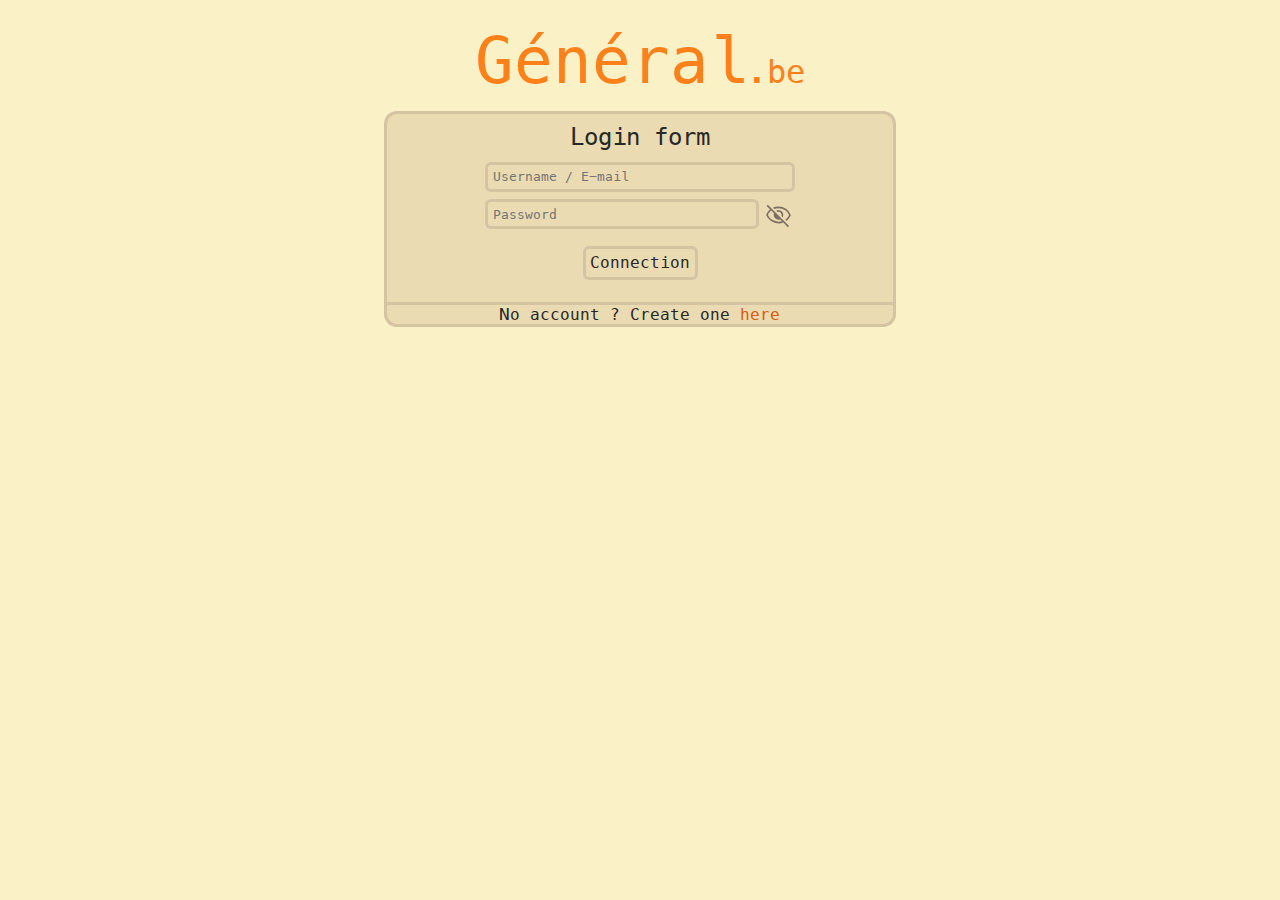
==== html/index.html @ 3c8a01a9 "initial commit" ====
<script>
    var formType = localStorage.getItem("formType");

    console.log(formType);

    if (localStorage.getItem("formType") === null) {
        localStorage.setItem("formType", "login");
    }

    function setForm() {
        var formType = localStorage.getItem("formType");

        if (formType === "login" ) {
            document.getElementById('login').style.display = 'flex';
            document.getElementById('create').style.display = 'none';
            document.getElementById('footer').textContent = 'No account ? Create one';
        } else if (formType === "createAccount" ) {
            document.getElementById('login').style.display = 'none';
            document.getElementById('create').style.display = 'flex';
            document.getElementById('footer').textContent = 'Already create an account ? Login';
        }
    }

    function switchForm() {
        var formType = localStorage.getItem("formType");

        if (formType === "login" ) {
            document.getElementById('login').style.display = 'none';
            document.getElementById('create').style.display = 'flex';
            document.getElementById('footer').textContent = 'Already created an account ? Login';
            localStorage.setItem("formType", "createAccount");
        } else if (formType === "createAccount" ) {
            document.getElementById('login').style.display = 'flex';
            document.getElementById('create').style.display = 'none';
            document.getElementById('footer').textContent = 'No account ? Create one';
            localStorage.setItem("formType", "login");
        }

        return formType;
    };

    function passwordToggle(form) {
        var password = document.querySelector('#' + form + ' .password');
        var button = document.querySelector('#' + form + ' img');

        if (password.type === "password") {
            password.type = "text";
            button.src= "assets/logo/eyeon.svg";
        } else {
            password.type = "password";
            button.src= "assets/logo/eyeoff.svg";
        }
    }

</script>
<head>
    <meta charset="UTF-8">
    <meta http-equiv="X-UA-Compatible" content="IE=edge">
    <meta name="viewport" content="width=device-width, initial-scale=1.0">

    <link rel="stylesheet" type="text/css" href="assets/styles/styles-index.css">
    <link rel="stylesheet" type="text/css" href="assets/styles/styles.css">
    
    <script src="https://code.jquery.com/jquery-3.6.0.min.js"></script>

    <title>Le general</title>
</head>
<body onload="setForm()">
    <p id="title"><span>Général</span><span>.be</span></p>
    <div class="pannel">
        <form id="login" method="post" action="functions/login.php">
            <p>Login form</p>
            <div class="error" id="elu"></div>
            <input type="text" placeholder="Username / E-mail">
            <div class="error" id="elp"></div>
            <div class="passwordCase">
                <input class="password" type="password" placeholder="Password">
                <img src="assets/logo/eyeoff.svg" onclick="passwordToggle('login')">
            </div>
            <input type="submit" value="Connection">
        </form>
        <form id="create" method="post" action="functions/create.php">
            <p>Login form</p>
            <div class="error" id="ecu"></div>
            <input type="text" placeholder="Username (max 25 characters)" maxlength="25">
            <div class="error" id="ece"></div>
            <input type="email" placeholder="E-mail">
            <div class="error" id="ecp"></div>
            <div class="passwordCase">
                <input class="password" type="password" placeholder="Password">
                <img src="assets/logo/eyeoff.svg" onclick="passwordToggle('create')">
            </div>
            <input type="submit" value="Registration">
        </form>
        <footer>
            <span id="footer">No account ? Create one</span> <a onclick="switchForm()">here</a>
        </footer>
    </div>
</body>
</html>
---- html/assets/styles/styles-index.css ----
#title{
    color: var(--sc1);
}
#title :first-child{
    font-size: 4em;
}
#title :last-child{
    font-size: 2em;
}
body{
    display: flex;
    flex-direction: column;
    align-items: center;
}
.pannel{
    width: 40%;
    box-shadow: var(--bg3) 0px 0px 0px 3px;
}
.pannel .error{
    color: #ff6961;
    margin-bottom: 0.5vh;
    text-align: left;
    width: 75%;
}

.pannel footer{
    border-radius: 0px 0px 10px 10px;
    text-align: center;
    border-top: 3px solid var(--bg3);
}

form{
    flex-direction: column;
    align-items: center;
}   
form p{
    font-size: 1.5em;
    margin: 1vh;
}

input{
    margin-bottom: 1vh;
    border-radius: 3px;
    padding: 0.5vh;
}

input[type="text"],
input[type="email"],
input[type="password"]{
    width: 60%;

    background-color: var(--bg2);
    border: none;
    box-shadow: var(--bg3) 0px 0px 0px 3px;
}
input[type="submit"]{
    margin-top: 1.5vh;
    font-size: 1em;
    border: none;
    background-color: var(--bg2);
    box-shadow: var(--bg3) 0px 0px 0px 3px;
}
input[type="text"]:focus,
input[type="email"]:focus,
input[type="password"]:focus{
    background-color: var(--bg1);
    box-shadow: var(--sc1) 0px 0px 0px 3px;
}

.passwordCase{
    width: 60%;
    display: flex;
}
.passwordCase input[type="text"],
.passwordCase input[type="password"]{
    width: 100%;
    height: 100%;
    z-index: 1;
}
.passwordCase button{
    height: 3vh;
    display: flex;
    align-items: center;
    background-color: var(--bg2);
    border: none;
    width: 3vh;
}
.passwordCase img{
    height: 3vh;
    color: var(--fg1);
    margin-left: 1vh;
    cursor: pointer;
}
---- html/assets/styles/styles.css ----
@font-face {
    font-family: code;
    src: url(../fonts/Menlo-Regular.ttf);
}

@media (prefers-color-scheme: dark) {
    :root {
        --bg1: #282828;
        --bg2: #3c3836;
        --bg3: #7c6f64;
    
        --fg1: #ebdbb2;
        --fg2: #a89984;
    }
}
  
@media (prefers-color-scheme: light) {
    :root {
        --bg1: #fbf1c7;
        --bg2: #ebdbb2;
        --bg3: #d5c4a1;
    
        --fg1: #282828;
        --fg2: #3c3836;
    }
}

:root{
    --sc1: #fe8019;
    --sc2: #d65d0e;
}

  
*{
    font-family: code;

}

body{
    background-color: var(--bg1);
    color: var(--fg1);
}

a{
    color: var(--sc2);
    cursor: pointer;
}
a:hover{
    color: var(--sc1);
}

.pannel{
    background-color: var(--bg2);
    border-radius: 10px;
}
input{
    outline: none;
    color: var(--fg1);
}
input[type="submit"]{
    cursor: pointer;
}
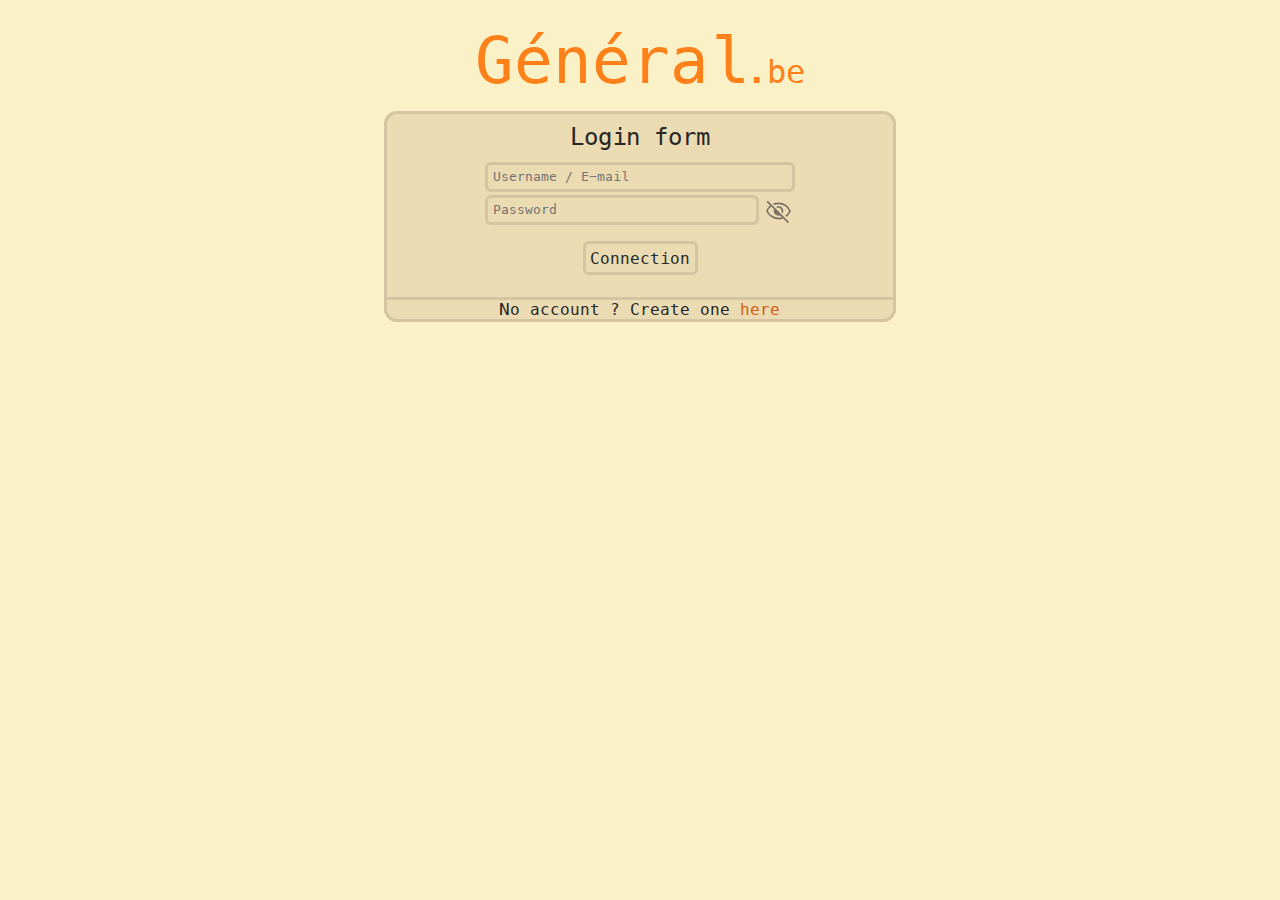
==== commit d097c9d9: "working login page" ====
--- a/html/index.html
+++ b/html/index.html
@@ -1,7 +1,6 @@
+<html>
 <script>
     var formType = localStorage.getItem("formType");
-
-    console.log(formType);
 
     if (localStorage.getItem("formType") === null) {
         localStorage.setItem("formType", "login");
@@ -51,7 +50,7 @@
             button.src= "assets/logo/eyeoff.svg";
         }
     }
-
+    console.log(localStorage.getItem("connection") + "test");
 </script>
 <head>
     <meta charset="UTF-8">
@@ -68,24 +67,21 @@
 <body onload="setForm()">
     <p id="title"><span>Général</span><span>.be</span></p>
     <div class="pannel">
-        <form id="login" method="post" action="functions/login.php">
+        <form id="login" method="post" action="assets/functions/php/login.php">
             <p>Login form</p>
-            <div class="error" id="elu"></div>
-            <input type="text" placeholder="Username / E-mail">
-            <div class="error" id="elp"></div>
+            <div class="error" id="errorLogin"></div>
+            <input type="text" placeholder="Username / E-mail" name="username">
             <div class="passwordCase">
-                <input class="password" type="password" placeholder="Password">
+                <input class="password" type="password" placeholder="Password" name="password">
                 <img src="assets/logo/eyeoff.svg" onclick="passwordToggle('login')">
             </div>
             <input type="submit" value="Connection">
         </form>
-        <form id="create" method="post" action="functions/create.php">
+        <form id="create" method="post" action="assets/functions/php/create.php">
             <p>Login form</p>
-            <div class="error" id="ecu"></div>
+            <div class="error" id="errorConnection"></div>
             <input type="text" placeholder="Username (max 25 characters)" maxlength="25">
-            <div class="error" id="ece"></div>
             <input type="email" placeholder="E-mail">
-            <div class="error" id="ecp"></div>
             <div class="passwordCase">
                 <input class="password" type="password" placeholder="Password">
                 <img src="assets/logo/eyeoff.svg" onclick="passwordToggle('create')">
@@ -98,3 +94,9 @@
     </div>
 </body>
 </html>
+<script>
+    document.getElementById("errorLogin").innerHTML = localStorage.getItem("connection");
+    document.getElementById("errorConnection").innerHTML = localStorage.getItem("create");
+    localStorage.setItem("connection", "");
+    localStorage.setItem("create", "");
+</script>
--- a/html/assets/styles/styles-index.css
+++ b/html/assets/styles/styles-index.css
@@ -91,4 +91,6 @@
     margin-left: 1vh;
     cursor: pointer;
 }
-
+.error{
+    margin-left: 20%;
+}
